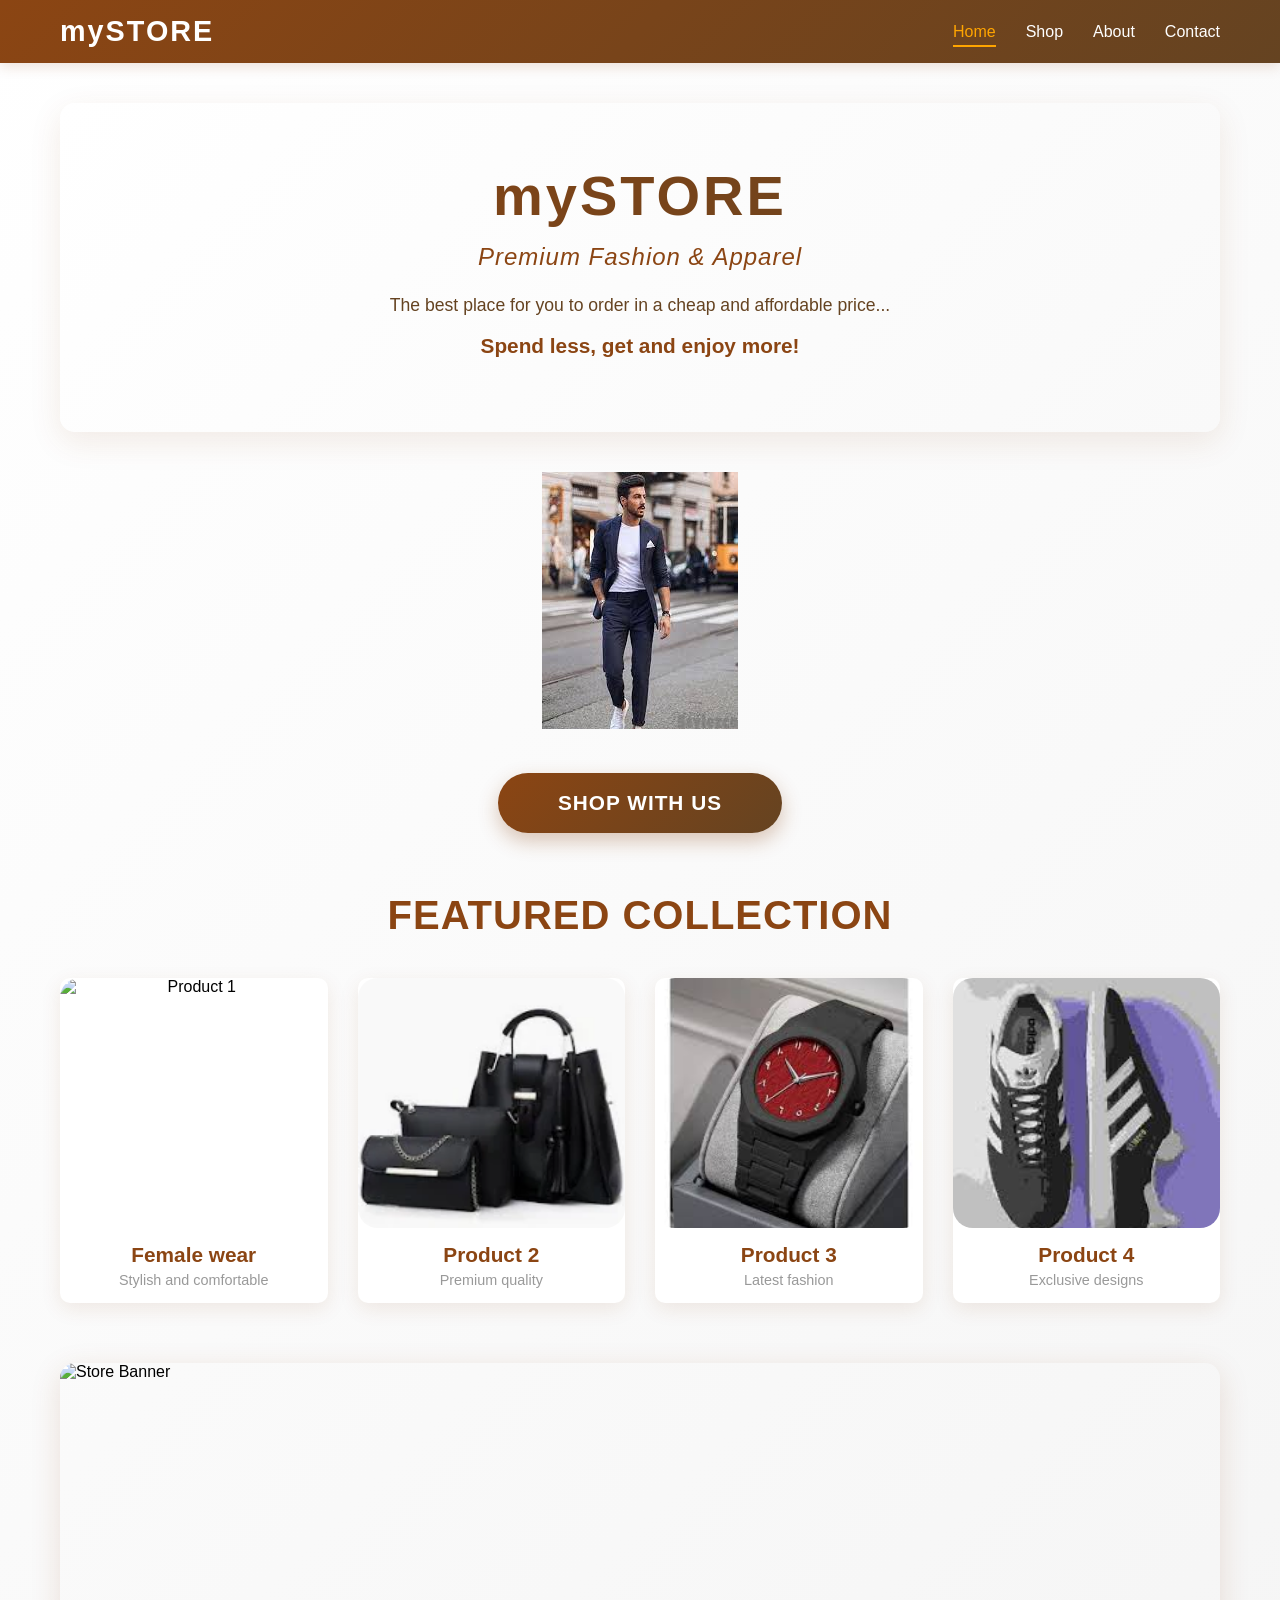
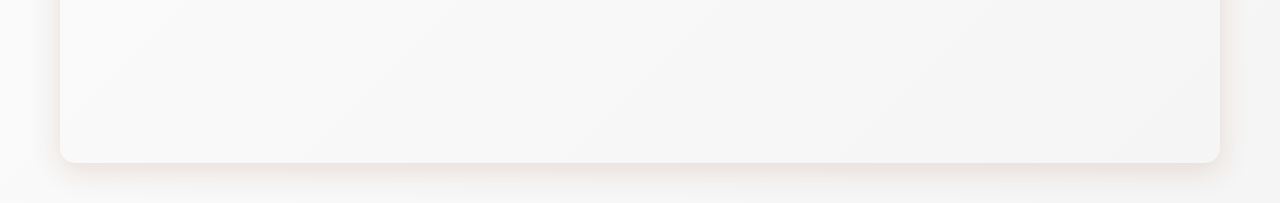
==== mySTORE/html/index.html @ 1ed1002c "Add files via upload" ====
<!DOCTYPE html>
<html lang="en">

<head>
    <meta charset="UTF-8">
    <meta name="viewport" content="width=device-width, initial-scale=1.0">
    <link rel="stylesheet" href="../css/index.css">
    <title>mySTORE</title>

</head>

<body>
    <nav class="navbar">
        <div class="nav-container">
            <div class="nav-brand">
                <a href="index.html">mySTORE</a>
            </div>
            <ul class="nav-menu">
                <li class="nav-item"><a href="index.html" class="nav-link active">Home</a></li>
                <li class="nav-item"><a href="shop.html" class="nav-link">Shop</a></li>
                <li class="nav-item"><a href="#" class="nav-link">About</a></li>
                <li class="nav-item"><a href="#" class="nav-link">Contact</a></li>
            </ul>
        </div>
    </nav>
    <div class="container">
        <div class="header">
            <h1>mySTORE</h1>
            <h3>Premium Fashion & Apparel</h3>
            <p>The best place for you to order in a cheap and affordable price...</p>
            <p class="tagline">Spend less, get and enjoy more!</p>
        </div>

        <div class="nor">
            <img src="[data-uri]"
                alt="Man wear">
        </div>

        <div class="shop-section">
            <a href="shop.html"><button class="shop-btn">Shop with us</button></a>
        </div>

        <div class="featured-section">
            <h2>Featured Collection</h2>
            <div class="products-grid">
                <div class="product-card">
                    <img src="https://encrypted-tbn0.gstatic.com/images?q=tbn:ANd9GcSqGeUBya4vGcYfa-HfmN-SJnne022YcvKLpMBD1T89mQ&s=10"
                        alt="Product 1" class="product-img">
                    <h3>Female wear</h3>
                    <p>Stylish and comfortable</p>
                </div>
                <div class="product-card">
                    <img src="[data-uri]"
                        alt="Product 2" class="product-img">
                    <h3>Product 2</h3>
                    <p>Premium quality</p>
                </div>
                <div class="product-card">
                    <img src="[data-uri]"
                        alt="Product 3" class="product-img">
                    <h3>Product 3</h3>
                    <p>Latest fashion</p>
                </div>
                <div class="product-card">
                    <img src="[data-uri]"
                        alt="Product 4" class="product-img">
                    <h3>Product 4</h3>
                    <p>Exclusive designs</p>
                </div>
            </div>
        </div>

        <div class="banner-section">
            <img src="../images/banner.jpg" alt="Store Banner" class="banner-img">
        </div>
    </div>
</body>

</html>
---- mySTORE/css/index.css ----
* {
    padding: 0;
    margin: 0;
    box-sizing: border-box;
}

/* Navbar Styling */
.navbar {
    background: linear-gradient(135deg, #8b4513 0%, #654321 100%);
    padding: 0;
    position: sticky;
    top: 0;
    z-index: 1000;
    box-shadow: 0 4px 12px rgba(139, 69, 19, 0.15);
}

.nav-container {
    max-width: 1200px;
    margin: 0 auto;
    display: flex;
    justify-content: space-between;
    align-items: center;
    padding: 15px 20px;
}

.nav-brand a {
    font-size: 1.8rem;
    font-weight: 700;
    color: white;
    text-decoration: none;    letter-spacing: 2px;
    transition: color 0.3s ease;
}

.nav-brand a:hover {
    color: #ffa500;
}

.nav-menu {
    display: flex;
    list-style: none;
    gap: 30px;
}

.nav-item {
    margin: 0;
}

.nav-link {
    color: white;
    text-decoration: none;
    font-weight: 500;
    font-size: 1rem;
    transition: color 0.3s ease, border-bottom 0.3s ease;
    padding-bottom: 5px;
    border-bottom: 2px solid transparent;
}

.nav-link:hover {
    color: #ffa500;
    border-bottom: 2px solid #ffa500;
}

.nav-link.active {
    color: #ffa500;
    border-bottom: 2px solid #ffa500;
}

body {
    background: linear-gradient(135deg, #ffffff 0%, #f5f5f5 100%);
    font-family: 'Segoe UI', Tahoma, Geneva, Verdana, sans-serif;
    min-height: 100vh;
}

.container {
    max-width: 1200px;
    margin: 0 auto;
    padding: 40px 20px;
}

.header {
    text-align: center;
    padding: 60px 20px;
    background: linear-gradient(135deg, #ffffff 0%, #f9f9f9 100%);
    border-radius: 15px;
    box-shadow: 0 10px 32px rgba(139, 69, 19, 0.1);
    margin-bottom: 40px;
}

.header h1 {
    font-size: 3.5rem;
    color: #1a1a1a;
    font-weight: 700;
    margin-bottom: 15px;
    letter-spacing: 3px;
    background: linear-gradient(135deg, #8b4513 0%, #654321 100%);
     -webkit-background-clip: text;
    -webkit-text-fill-color: transparent;
    background-clip: text; 
}

.header h3 {
    font-size: 1.5rem;
    color: #8b4513;
    font-style: italic;
    font-weight: 300;
    margin-bottom: 20px;
    letter-spacing: 1px;
}

.header p {
    font-size: 1.1rem;
    color: #654321;
    line-height: 1.6;
    margin-bottom: 10px;
}

.header .tagline {
    font-size: 1.3rem;
    color: #8b4513;
    font-weight: 600;
}

.shop-section {
    display: flex;
    justify-content: center;
    margin-top: 40px;
}
.nor {
    min-height: 50%;
    min-width: 50%;
    text-align: center;
}
.shop-btn {
    background: linear-gradient(135deg, #8b4513 0%, #654321 100%);
    color: white;
    padding: 18px 60px;
    font-size: 1.3rem;
    border: none;
    border-radius: 50px;
    cursor: pointer;
    font-weight: 600;
    text-transform: uppercase;
    letter-spacing: 1px;
    box-shadow: 0 8px 20px rgba(139, 69, 19, 0.3);
    transition: all 0.3s ease;
}

.shop-btn:hover {
    transform: translateY(-3px);
    box-shadow: 0 12px 30px rgba(139, 69, 19, 0.5);
    background: linear-gradient(135deg, #a0522d 0%, #704214 100%);
}

.shop-btn:active {
    transform: translateY(-1px);
}

.featured-section {
    margin-top: 60px;
    text-align: center;
}

.featured-section h2 {
    font-size: 2.5rem;
    color: #8b4513;
    margin-bottom: 40px;
    text-transform: uppercase;
    letter-spacing: 1px;
}

.products-grid {
    display: grid;
    grid-template-columns: repeat(auto-fit, minmax(250px, 1fr));
    gap: 30px;
    margin-bottom: 60px;
}

.product-card {
    background: white;
    border-radius: 10px;
    overflow: hidden;
    box-shadow: 0 6px 20px rgba(139, 69, 19, 0.1);
    transition: transform 0.3s ease, box-shadow 0.3s ease;
}

.product-card:hover {
    transform: translateY(-8px);
    box-shadow: 0 12px 30px rgba(139, 69, 19, 0.2);
}

.product-img {
    width: 100%;
    height: 250px;
    border-radius: 20px;
    object-fit: cover;
    display: block;
}

.product-card h3 {
    color: #8b4513;
    font-size: 1.3rem;
    padding: 15px 15px 5px;
    margin: 0;
}

.product-card p {
    color: #999;
    font-size: 0.9rem;
    padding: 0 15px 15px;
    margin: 0;
}

.banner-section {
    margin-top: 60px;
    border-radius: 15px;
    overflow: hidden;
    box-shadow: 0 8px 30px rgba(139, 69, 19, 0.15);
}

.banner-img {
    width: 100%;
    height: 400px;
    object-fit: cover;
    display: block;
}
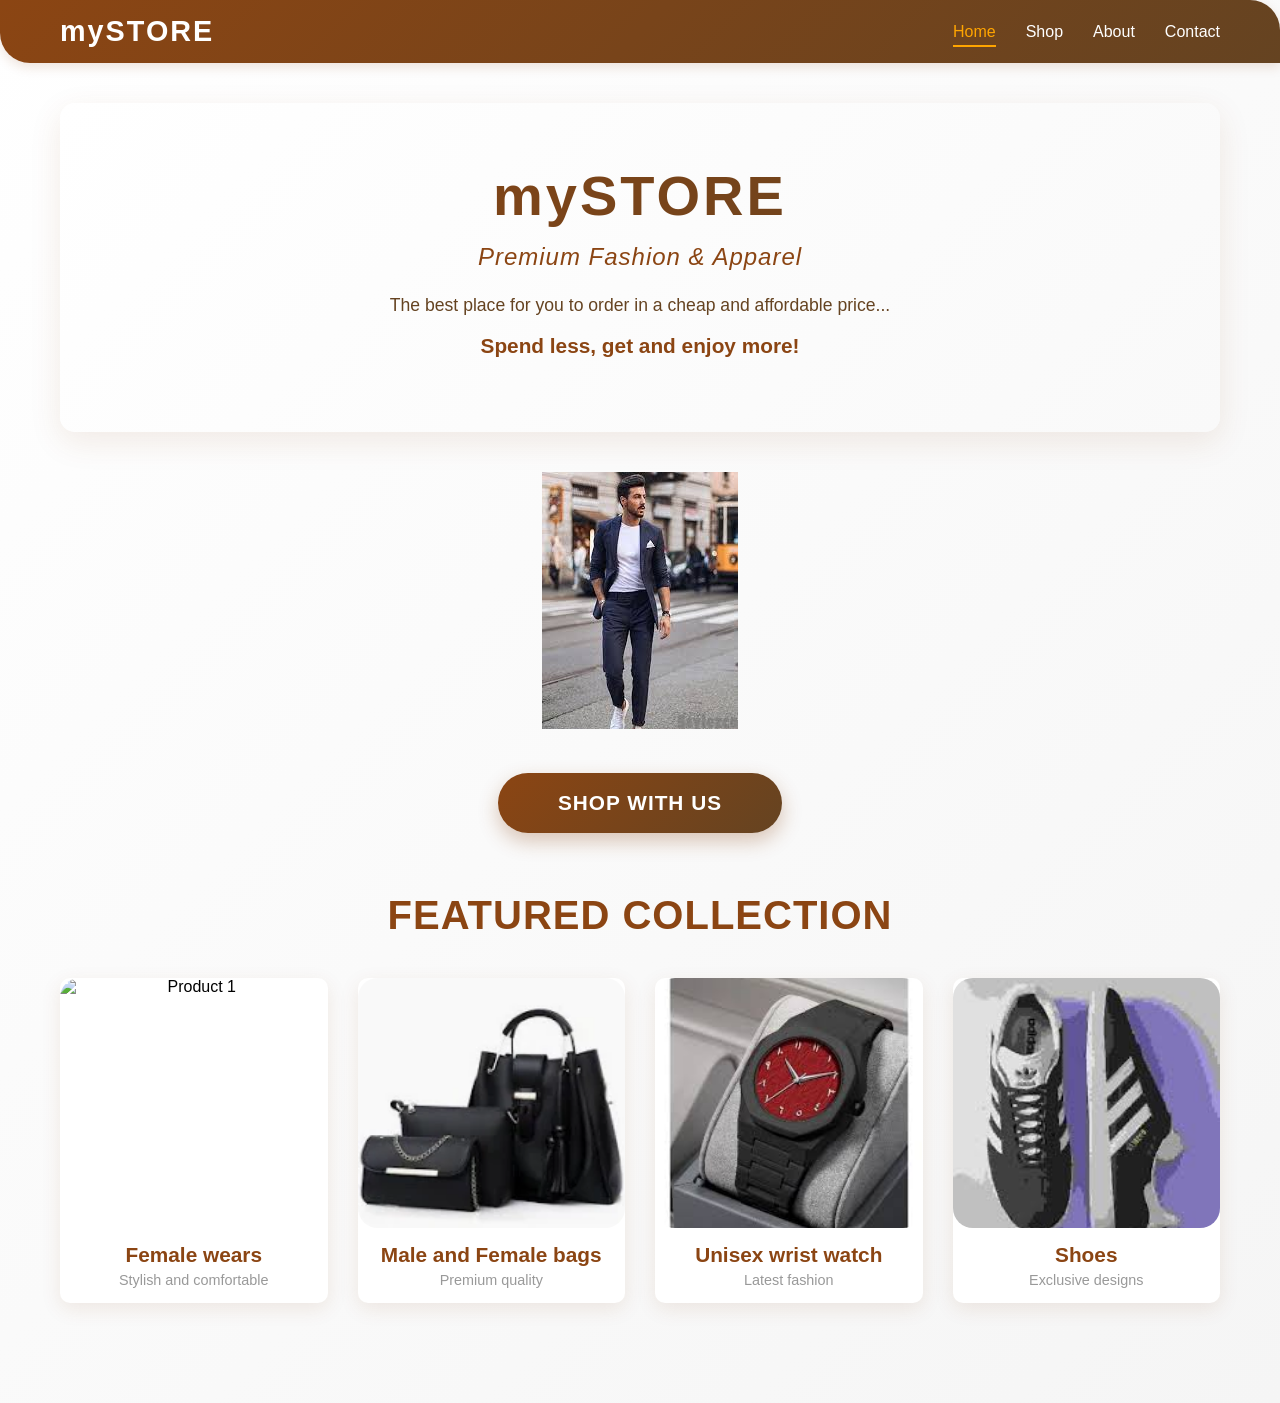
==== commit 9d34394d: "Add files via upload" ====
--- a/mySTORE/html/index.html
+++ b/mySTORE/html/index.html
@@ -46,33 +46,30 @@
                 <div class="product-card">
                     <img src="https://encrypted-tbn0.gstatic.com/images?q=tbn:ANd9GcSqGeUBya4vGcYfa-HfmN-SJnne022YcvKLpMBD1T89mQ&s=10"
                         alt="Product 1" class="product-img">
-                    <h3>Female wear</h3>
+                    <h3>Female wears</h3>
                     <p>Stylish and comfortable</p>
                 </div>
                 <div class="product-card">
                     <img src="[data-uri]"
                         alt="Product 2" class="product-img">
-                    <h3>Product 2</h3>
+                    <h3>Male and Female bags</h3>
                     <p>Premium quality</p>
                 </div>
                 <div class="product-card">
                     <img src="[data-uri]"
                         alt="Product 3" class="product-img">
-                    <h3>Product 3</h3>
+                    <h3>Unisex wrist watch</h3>
                     <p>Latest fashion</p>
                 </div>
                 <div class="product-card">
                     <img src="[data-uri]"
                         alt="Product 4" class="product-img">
-                    <h3>Product 4</h3>
+                    <h3>Shoes</h3>
                     <p>Exclusive designs</p>
                 </div>
             </div>
         </div>
 
-        <div class="banner-section">
-            <img src="../images/banner.jpg" alt="Store Banner" class="banner-img">
-        </div>
     </div>
 </body>
 
--- a/mySTORE/css/index.css
+++ b/mySTORE/css/index.css
@@ -12,6 +12,7 @@
     top: 0;
     z-index: 1000;
     box-shadow: 0 4px 12px rgba(139, 69, 19, 0.15);
+    border-radius: 0px 30px;
 }
 
 .nav-container {
